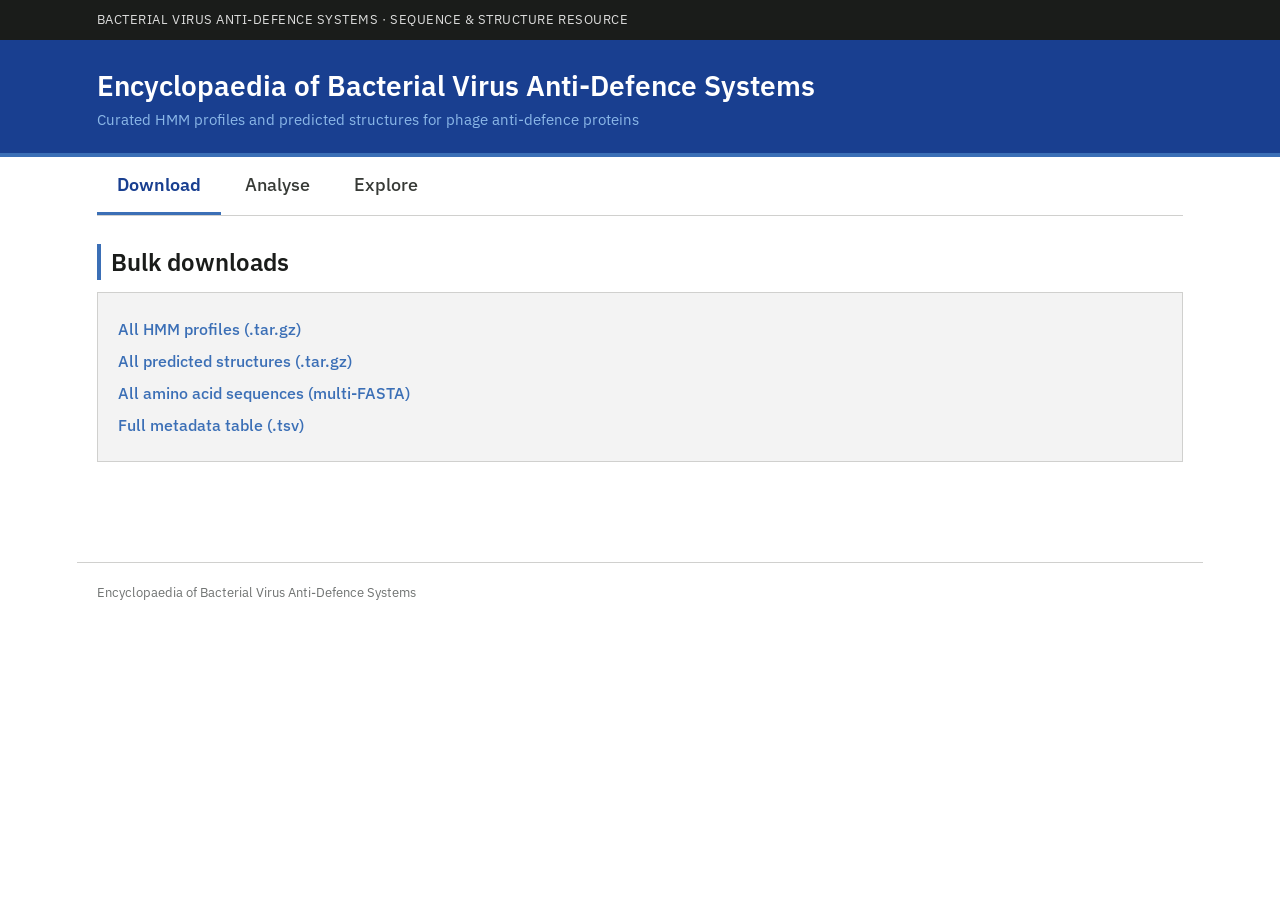
==== frontend/index.html @ 5f62458f "Align page width with results table, enlarge tabs/section headings .masthead-inner, .title-band-inne" ====
<!DOCTYPE html>
<html lang="en">
<head>
<meta charset="UTF-8">
<meta name="viewport" content="width=device-width, initial-scale=1">
<title>Encyclopaedia of Bacterial Virus Anti-Defence Systems</title>
<link rel="preconnect" href="https://fonts.googleapis.com">
<link rel="preconnect" href="https://fonts.gstatic.com" crossorigin>
<link rel="preload" as="style" href="https://fonts.googleapis.com/css2?family=IBM+Plex+Sans:wght@400;500;600;700&family=IBM+Plex+Mono:wght@400;500&display=swap">
<link rel="stylesheet" href="https://fonts.googleapis.com/css2?family=IBM+Plex+Sans:wght@400;500;600;700&family=IBM+Plex+Mono:wght@400;500&display=swap" media="print" onload="this.media='all'">
<noscript><link rel="stylesheet" href="https://fonts.googleapis.com/css2?family=IBM+Plex+Sans:wght@400;500;600;700&family=IBM+Plex+Mono:wght@400;500&display=swap"></noscript>
<style>
  :root {
    --c-black: #1a1c1a;
    --c-text: #1a1c1a;
    --c-text-secondary: #373a36;
    --c-muted: #707372;
    --c-blue: #3b6fb6;
    --c-blue-dark: #193f90;
    --c-blue-light: #8bb8e8;
    --c-purple: #563d82;
    --c-border: #d0d0ce;
    --c-bg-tint: #f3f3f3;
    --font-sans: "IBM Plex Sans", Helvetica, Arial, sans-serif;
    --font-mono: "IBM Plex Mono", Monaco, Consolas, "Lucida Console", monospace;
  }

  * { box-sizing: border-box; }

  body {
    font-family: var(--font-sans);
    color: var(--c-text);
    margin: 0;
    background: #fff;
    line-height: 1.5;
  }

  a { color: var(--c-blue); }
  a:hover, a:focus { color: var(--c-blue-dark); }
  a:visited { color: var(--c-purple); }

  .masthead {
    background: var(--c-black);
    color: #fff;
    font-size: 13px;
    letter-spacing: 0.04em;
    text-transform: uppercase;
  }
  .masthead-inner {
    width: 88vw;
    max-width: 1600px;
    margin: 0 auto;
    padding: 10px 20px;
    display: flex;
    align-items: center;
    justify-content: space-between;
  }
  .masthead-inner span { opacity: 0.85; }

  .title-band {
    background: var(--c-blue-dark);
    color: #fff;
    border-bottom: 4px solid var(--c-blue);
  }
  .title-band-inner {
    width: 88vw;
    max-width: 1600px;
    margin: 0 auto;
    padding: 28px 20px 22px;
  }
  .title-band h1 {
    margin: 0;
    font-size: 28px;
    font-weight: 600;
    line-height: 1.25;
  }
  .title-band p {
    margin: 6px 0 0;
    font-size: 15px;
    color: var(--c-blue-light);
  }

  .page {
    width: 88vw;
    max-width: 1600px;
    margin: 0 auto;
    padding: 0 20px 60px;
  }

  .tabs {
    display: flex;
    gap: 4px;
    margin-top: 0;
    border-bottom: 1px solid var(--c-border);
  }
  .tab-btn {
    font-family: var(--font-sans);
    padding: 14px 20px;
    border: none;
    border-bottom: 3px solid transparent;
    background: transparent;
    box-shadow: none;
    color: var(--c-text-secondary);
    font-size: 18px;
    font-weight: 500;
    cursor: pointer;
  }
  .tab-btn:hover { color: var(--c-blue-dark); }
  .tab-btn.active {
    background: transparent;
    color: var(--c-blue-dark);
    border-bottom-color: var(--c-blue);
    font-weight: 600;
  }
  a.tab-btn { text-decoration: none; display: inline-block; }

  .panel { display: none; padding-top: 28px; }
  .panel.active { display: block; }

  h2 {
    font-size: 24px;
    font-weight: 600;
    color: var(--c-text);
    border-left: 4px solid var(--c-blue);
    padding-left: 10px;
    margin: 0 0 12px;
  }

  .download-links {
    background: var(--c-bg-tint);
    border: 1px solid var(--c-border);
    padding: 16px 20px;
  }
  .download-links a {
    display: block;
    margin: 8px 0;
    text-decoration: none;
    font-weight: 500;
  }
  .download-links a:hover { text-decoration: underline; }

  input[type="file"] {
    font-family: var(--font-sans);
    display: block;
    margin: 10px 0;
  }

  button {
    font-family: var(--font-sans);
    font-weight: 600;
    font-size: 14px;
    padding: 10px 22px;
    background: var(--c-blue);
    color: #fff;
    border: 2px solid var(--c-blue);
    box-shadow: 3px 3px 0 var(--c-blue-dark);
    cursor: pointer;
    transition: transform 0.05s ease;
  }
  button:hover { background: var(--c-blue-dark); border-color: var(--c-blue-dark); }
  button:active { transform: translate(2px, 2px); box-shadow: 1px 1px 0 var(--c-blue-dark); }

  #downloadResultsBtn {
    background: #fff;
    color: var(--c-blue);
    box-shadow: 3px 3px 0 var(--c-blue);
  }
  #downloadResultsBtn:hover { background: var(--c-bg-tint); color: var(--c-blue-dark); }

  table {
    border-collapse: collapse;
    width: 100%;
    margin-top: 16px;
    font-size: 14px;
  }
  td, th {
    border: 1px solid var(--c-border);
    padding: 8px 12px;
    text-align: left;
  }
  th {
    background: var(--c-bg-tint);
    color: var(--c-text);
    font-weight: 600;
  }
  tbody tr:nth-child(even) { background: #fafafa; }
  /* Break the results table out of the 1100px .page column so it can
     use most of the viewport width, independent of the rest of the
     page's narrower text/upload content. */
  #results {
    width: 88vw;
    position: relative;
    left: 50%;
    transform: translateX(-50%);
    overflow-x: auto; /* safety net if a column still needs more room */
  }
  /* table-layout: fixed makes column widths deterministic — set from
     the header row and never exceeded by content — which is what
     reliably caps col-query_name/col-query at 15% (a percentage
     max-width under the default "auto" layout is only a hint and
     browsers routinely let wide unwrapped content blow past it). */
  #results table {
    width: 100%;
    table-layout: fixed;
  }
  #results td, #results th {
    overflow: hidden;
    text-overflow: ellipsis;
    white-space: nowrap;
  }
  #results .col-query_name, #results .col-query {
    width: 15%;
  }
  #results .col-moa {
    width: 28%;
  }
  #results .col-defence {
    width: 14%;
  }

  #status {
    margin-top: 14px;
    font-style: italic;
    color: var(--c-muted);
    font-family: var(--font-mono);
    font-size: 13px;
  }

  footer {
    width: 88vw;
    max-width: 1600px;
    margin: 40px auto 0;
    padding: 20px 20px 40px;
    border-top: 1px solid var(--c-border);
    color: var(--c-muted);
    font-size: 13px;
  }
</style>
</head>
<body>

  <div class="masthead">
    <div class="masthead-inner">
      <span>Bacterial virus anti-defence systems &middot; sequence &amp; structure resource</span>
    </div>
  </div>

  <div class="title-band">
    <div class="title-band-inner">
      <h1>Encyclopaedia of Bacterial Virus Anti-Defence Systems</h1>
      <p>Curated HMM profiles and predicted structures for phage anti-defence proteins</p>
    </div>
  </div>

  <div class="page">
    <div class="tabs">
      <button class="tab-btn active" data-tab="download">Download</button>
      <button class="tab-btn" data-tab="analyse">Analyse</button>
      <a class="tab-btn" href="/explore/protein_list/">Explore</a>
    </div>

    <div id="download" class="panel active">
      <h2>Bulk downloads</h2>
      <div class="download-links">
        <a href="/downloads/hmm_profiles.tar.gz">All HMM profiles (.tar.gz)</a>
        <a href="/downloads/predicted_structures.tar.gz">All predicted structures (.tar.gz)</a>
        <a href="/downloads/sequences.fasta">All amino acid sequences (multi-FASTA)</a>
        <a href="/downloads/metadata.tsv">Full metadata table (.tsv)</a>
      </div>
    </div>

    <div id="analyse" class="panel">
      <h2>Sequence search (HMM)</h2>
      <p>Upload a multi-FASTA of protein sequences to search against the Encyclopaedia of Bacterial Virus Anti-Defence Systems HMM library.</p>
      <input type="file" id="fastaInput" accept=".fasta,.fa,.faa">
      <button onclick="submitHmm()">Run search</button>

      <h2 style="margin-top:32px">Structure search (Foldseek)</h2>
      <p>Upload a single PDB/mmCIF structure to search against the 268 anti-defence structures in the encyclopaedia.</p>
      <input type="file" id="pdbInput" accept=".pdb,.cif">
      <button onclick="submitStructure()">Run search</button>

      <div id="status"></div>
      <button id="downloadResultsBtn" style="display:none; margin-top:10px;" onclick="downloadResultsCsv()">Download results (CSV)</button>
      <div id="results"></div>
    </div>
  </div>

  <footer>
    Encyclopaedia of Bacterial Virus Anti-Defence Systems
  </footer>

<script src="app.js"></script>
</body>
</html>
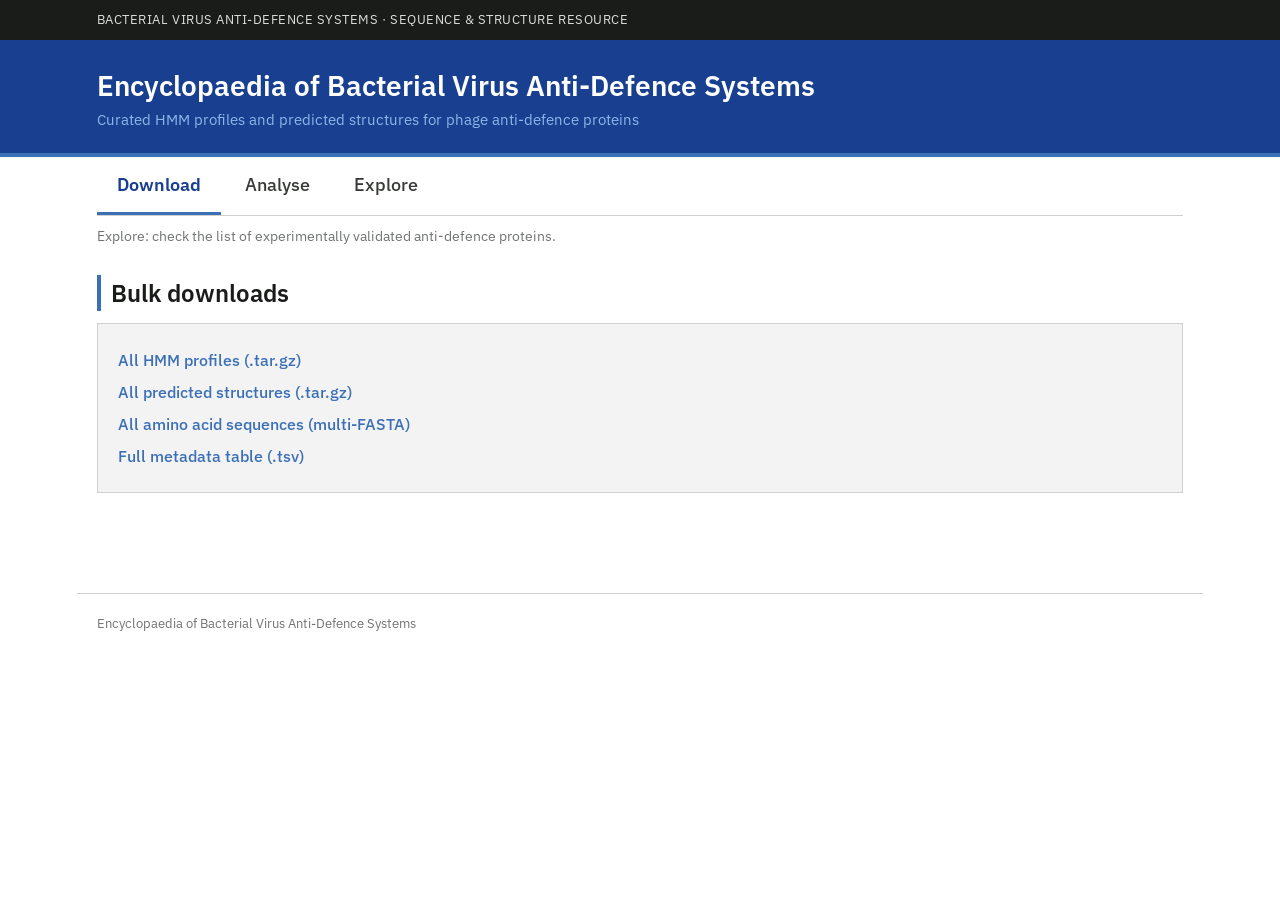
==== commit 20c51d41: "Explore: match main site width; main page: add Explore description - Override the EBI Visual Framewo" ====
--- a/frontend/index.html
+++ b/frontend/index.html
@@ -114,6 +114,12 @@
   }
   a.tab-btn { text-decoration: none; display: inline-block; }
 
+  .tabs-hint {
+    margin: 10px 0 0;
+    font-size: 14px;
+    color: var(--c-muted);
+  }
+
   .panel { display: none; padding-top: 28px; }
   .panel.active { display: block; }
 
@@ -256,8 +262,9 @@
     <div class="tabs">
       <button class="tab-btn active" data-tab="download">Download</button>
       <button class="tab-btn" data-tab="analyse">Analyse</button>
-      <a class="tab-btn" href="/explore/protein_list/">Explore</a>
-    </div>
+      <a class="tab-btn" href="/explore/protein_list/" title="Check the list of experimentally validated anti-defence proteins">Explore</a>
+    </div>
+    <p class="tabs-hint">Explore: check the list of experimentally validated anti-defence proteins.</p>
 
     <div id="download" class="panel active">
       <h2>Bulk downloads</h2>
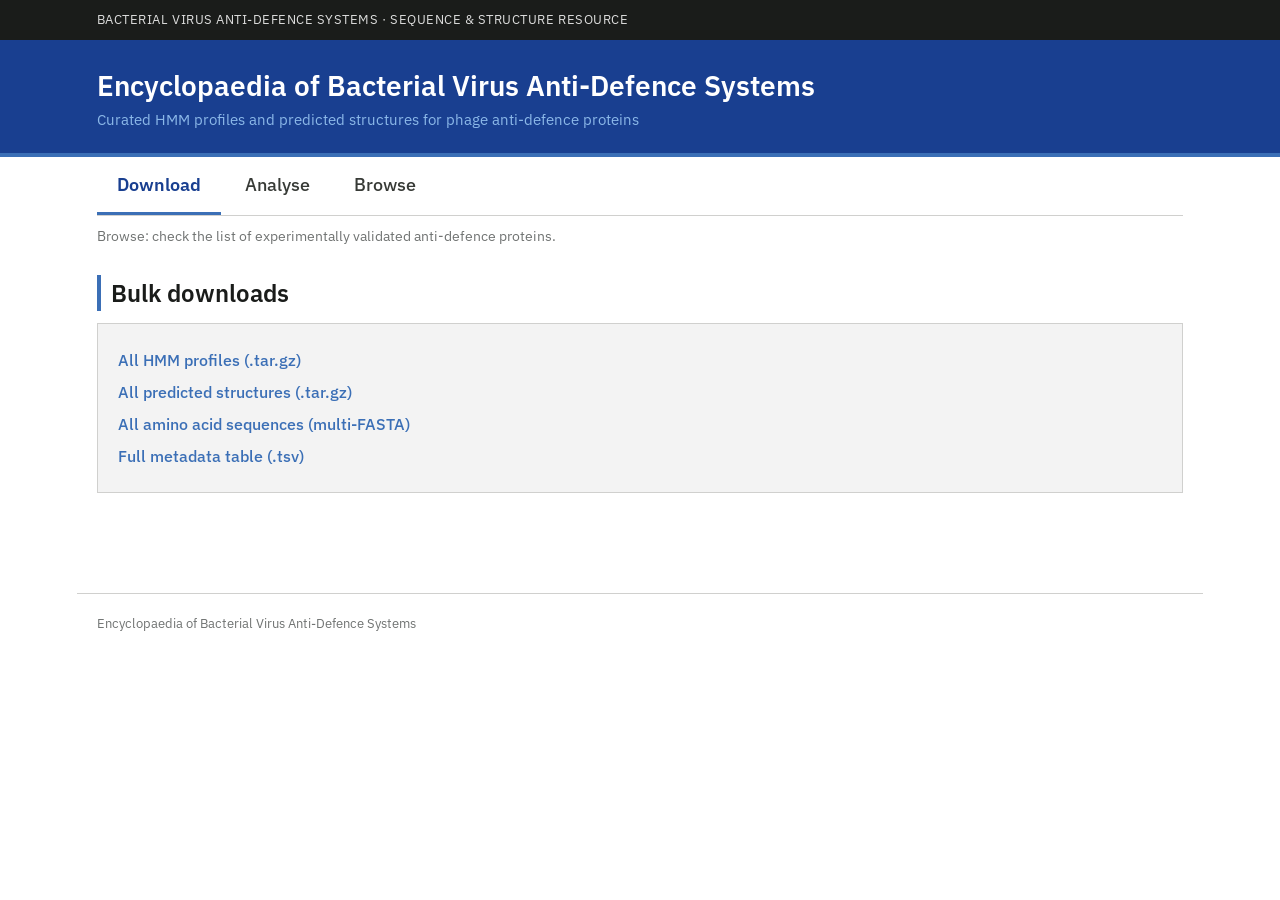
==== commit d2b8d6e9: "Remove redundant Search nav link; rename Explore tab to Browse - Explore nav (base.html): dropped th" ====
--- a/frontend/index.html
+++ b/frontend/index.html
@@ -262,9 +262,9 @@
     <div class="tabs">
       <button class="tab-btn active" data-tab="download">Download</button>
       <button class="tab-btn" data-tab="analyse">Analyse</button>
-      <a class="tab-btn" href="/explore/protein_list/" title="Check the list of experimentally validated anti-defence proteins">Explore</a>
-    </div>
-    <p class="tabs-hint">Explore: check the list of experimentally validated anti-defence proteins.</p>
+      <a class="tab-btn" href="/explore/protein_list/" title="Check the list of experimentally validated anti-defence proteins">Browse</a>
+    </div>
+    <p class="tabs-hint">Browse: check the list of experimentally validated anti-defence proteins.</p>
 
     <div id="download" class="panel active">
       <h2>Bulk downloads</h2>
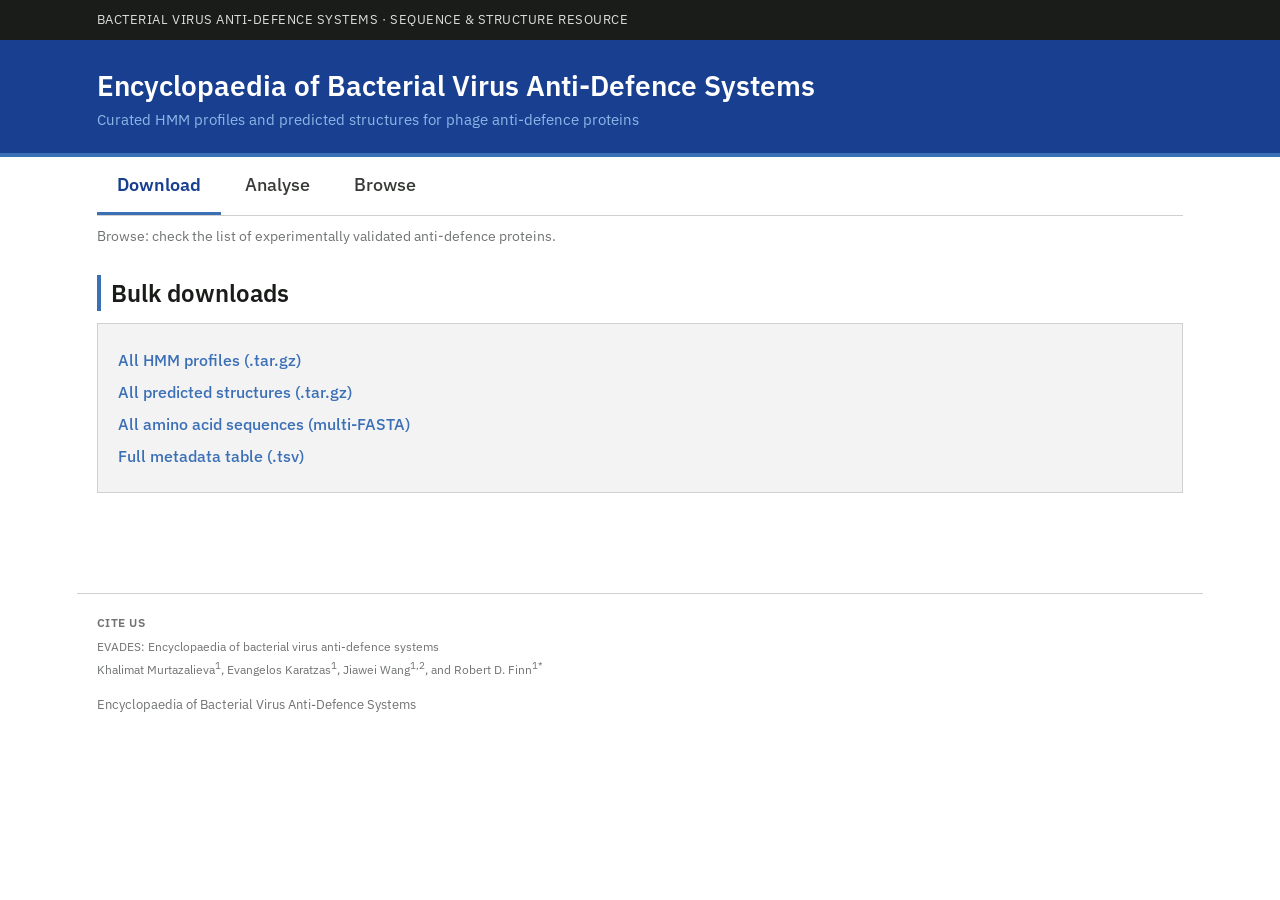
==== commit 21d22013: "Add "Cite us" section to the footer Shared footer means it shows on both Download and Analyse (same " ====
--- a/frontend/index.html
+++ b/frontend/index.html
@@ -241,6 +241,22 @@
     color: var(--c-muted);
     font-size: 13px;
   }
+  .cite-us {
+    margin-bottom: 16px;
+  }
+  .cite-us-heading {
+    margin: 0 0 6px;
+    font-size: 12px;
+    font-weight: 600;
+    text-transform: uppercase;
+    letter-spacing: 0.04em;
+    color: var(--c-muted);
+  }
+  .cite-us-text {
+    margin: 0 0 2px;
+    font-size: 12px;
+    color: var(--c-muted);
+  }
 </style>
 </head>
 <body>
@@ -294,6 +310,11 @@
   </div>
 
   <footer>
+    <div class="cite-us">
+      <p class="cite-us-heading">Cite us</p>
+      <p class="cite-us-text">EVADES: Encyclopaedia of bacterial virus anti-defence systems</p>
+      <p class="cite-us-text">Khalimat Murtazalieva<sup>1</sup>, Evangelos Karatzas<sup>1</sup>, Jiawei Wang<sup>1,2</sup>, and Robert D. Finn<sup>1*</sup></p>
+    </div>
     Encyclopaedia of Bacterial Virus Anti-Defence Systems
   </footer>
 
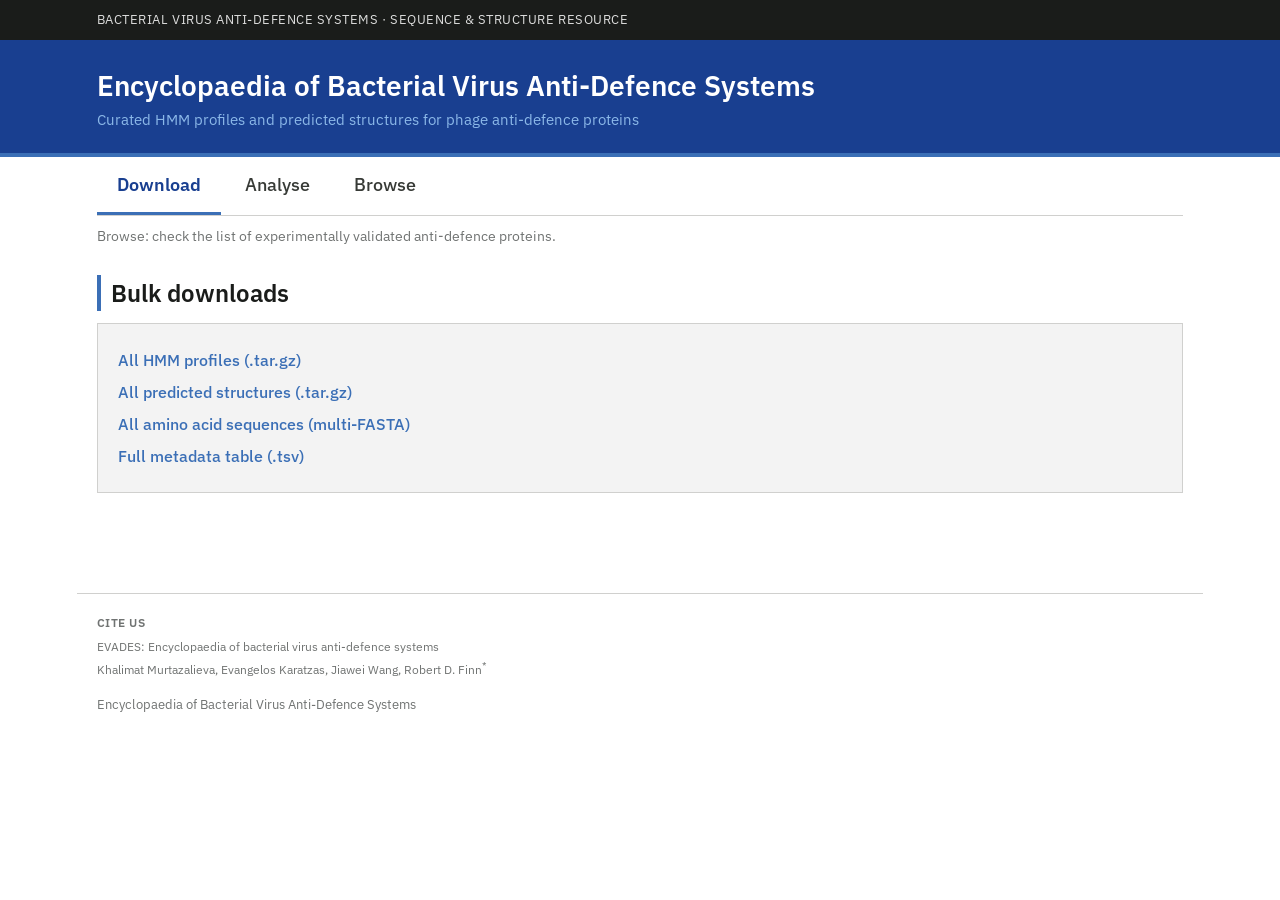
==== commit 47e0cdd8: "Cite us: drop affiliation superscripts and "and" before last author Co-Authored-By: Claude Sonnet 5 " ====
--- a/frontend/index.html
+++ b/frontend/index.html
@@ -313,7 +313,7 @@
     <div class="cite-us">
       <p class="cite-us-heading">Cite us</p>
       <p class="cite-us-text">EVADES: Encyclopaedia of bacterial virus anti-defence systems</p>
-      <p class="cite-us-text">Khalimat Murtazalieva<sup>1</sup>, Evangelos Karatzas<sup>1</sup>, Jiawei Wang<sup>1,2</sup>, and Robert D. Finn<sup>1*</sup></p>
+      <p class="cite-us-text">Khalimat Murtazalieva, Evangelos Karatzas, Jiawei Wang, Robert D. Finn<sup>*</sup></p>
     </div>
     Encyclopaedia of Bacterial Virus Anti-Defence Systems
   </footer>
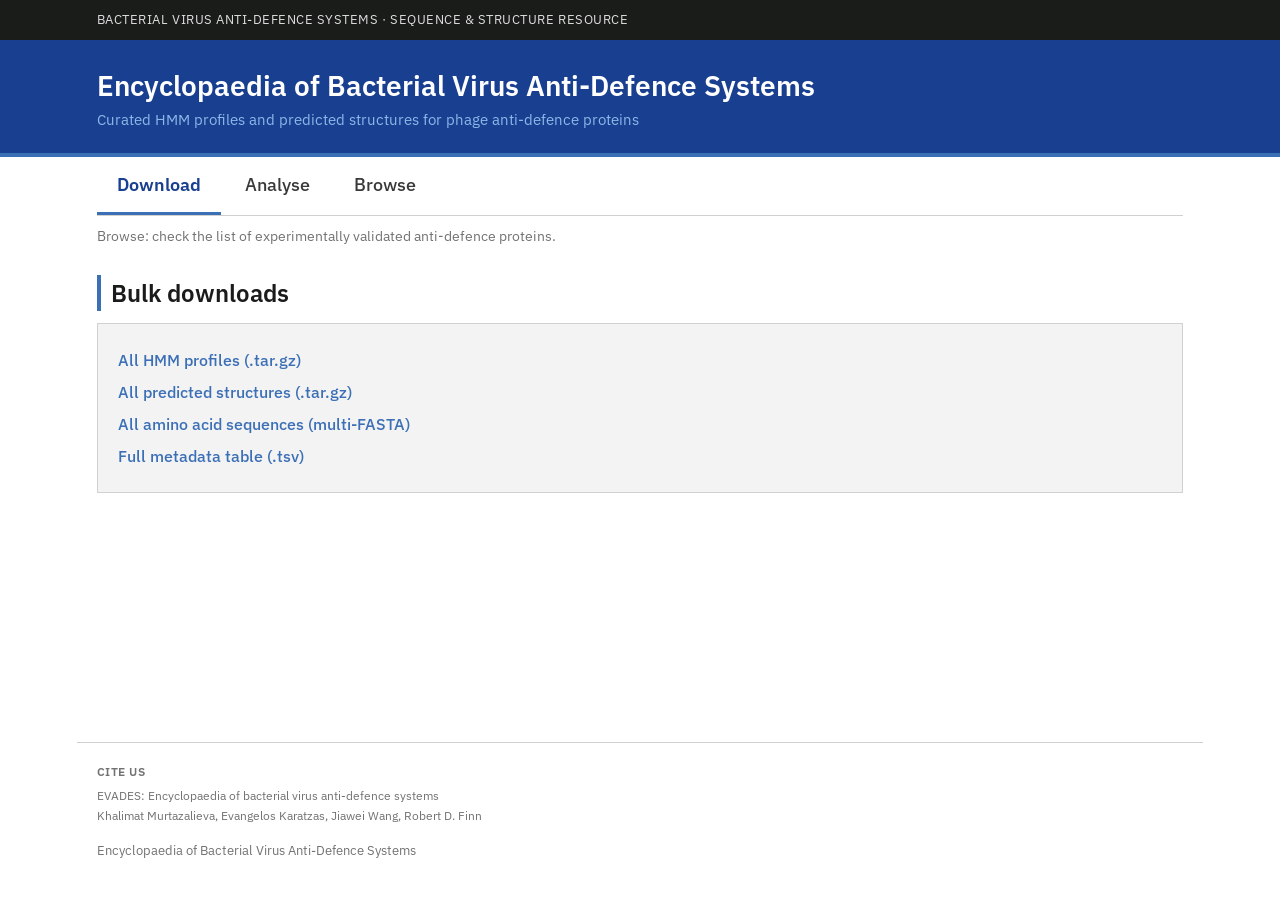
==== commit f85b2b9c: "Cite us: drop trailing asterisk, pin footer to page bottom Removed the * after "Robert D. Finn". Mad" ====
--- a/frontend/index.html
+++ b/frontend/index.html
@@ -33,6 +33,9 @@
     margin: 0;
     background: #fff;
     line-height: 1.5;
+    min-height: 100vh;
+    display: flex;
+    flex-direction: column;
   }
 
   a { color: var(--c-blue); }
@@ -235,7 +238,7 @@
   footer {
     width: 88vw;
     max-width: 1600px;
-    margin: 40px auto 0;
+    margin: auto auto 0; /* pushed to the bottom of the viewport — see body's flex column */
     padding: 20px 20px 40px;
     border-top: 1px solid var(--c-border);
     color: var(--c-muted);
@@ -313,7 +316,7 @@
     <div class="cite-us">
       <p class="cite-us-heading">Cite us</p>
       <p class="cite-us-text">EVADES: Encyclopaedia of bacterial virus anti-defence systems</p>
-      <p class="cite-us-text">Khalimat Murtazalieva, Evangelos Karatzas, Jiawei Wang, Robert D. Finn<sup>*</sup></p>
+      <p class="cite-us-text">Khalimat Murtazalieva, Evangelos Karatzas, Jiawei Wang, Robert D. Finn</p>
     </div>
     Encyclopaedia of Bacterial Virus Anti-Defence Systems
   </footer>
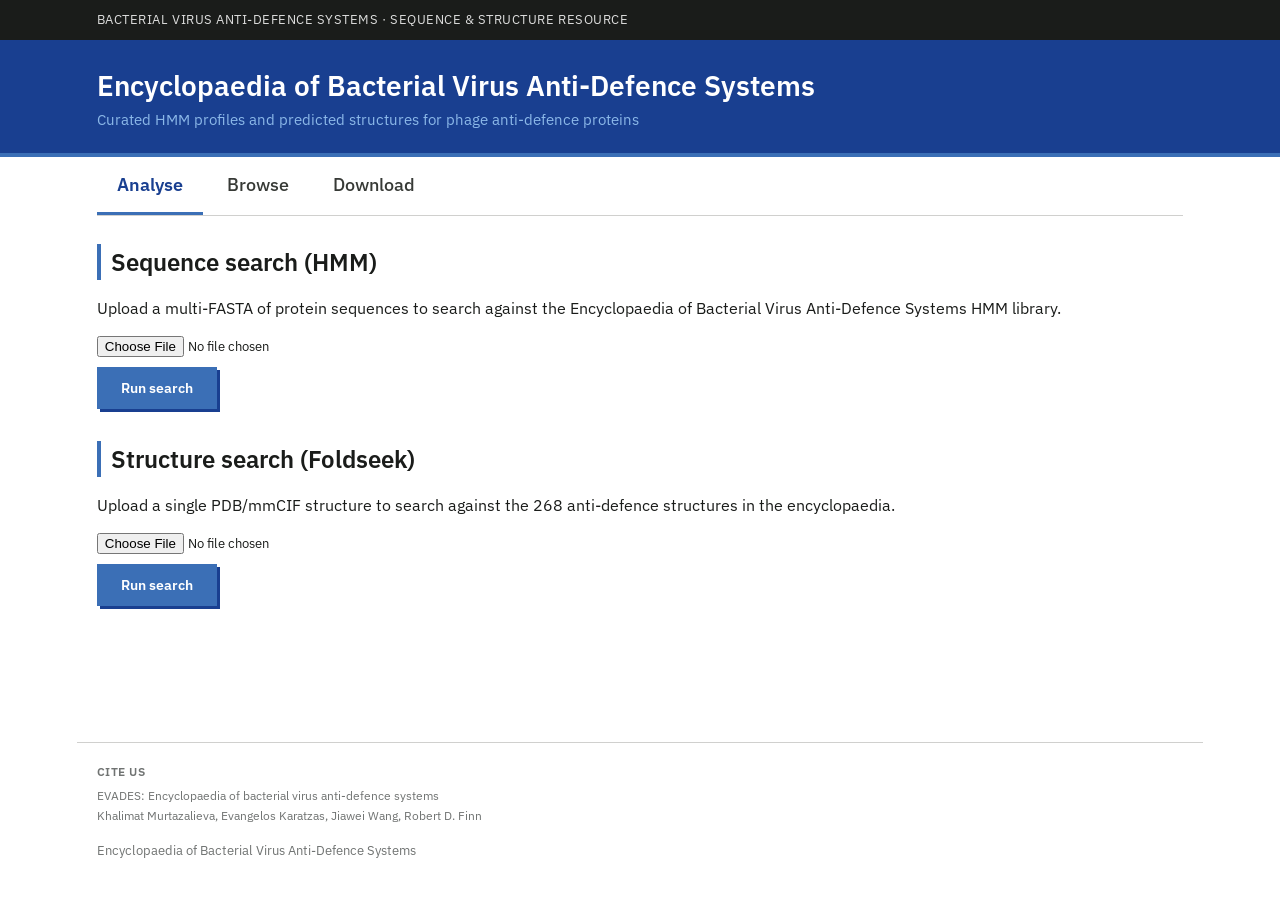
==== commit 6ed1810c: "Reorder tabs (Analyse, Browse, Download) and drop the Browse hint text Tabs were Download/Analyse/Br" ====
--- a/frontend/index.html
+++ b/frontend/index.html
@@ -3,6 +3,14 @@
 <head>
 <meta charset="UTF-8">
 <meta name="viewport" content="width=device-width, initial-scale=1">
+<!-- Single mount-point config: every relative link/fetch on this page
+     resolves against this, not the current URL. Self-hosted at a
+     domain root, this is "/". Deployed under a path prefix later
+     (e.g. EBI: "/finn-srv/evades/"), change only this one value —
+     nginx's location blocks stay root-relative unchanged, since a
+     prefix-stripping reverse proxy (like EBI's ingress) removes the
+     prefix before the request ever reaches this container. -->
+<base href="/">
 <title>Encyclopaedia of Bacterial Virus Anti-Defence Systems</title>
 <link rel="preconnect" href="https://fonts.googleapis.com">
 <link rel="preconnect" href="https://fonts.gstatic.com" crossorigin>
@@ -117,12 +125,6 @@
   }
   a.tab-btn { text-decoration: none; display: inline-block; }
 
-  .tabs-hint {
-    margin: 10px 0 0;
-    font-size: 14px;
-    color: var(--c-muted);
-  }
-
   .panel { display: none; padding-top: 28px; }
   .panel.active { display: block; }
 
@@ -279,23 +281,22 @@
 
   <div class="page">
     <div class="tabs">
-      <button class="tab-btn active" data-tab="download">Download</button>
-      <button class="tab-btn" data-tab="analyse">Analyse</button>
-      <a class="tab-btn" href="/explore/protein_list/" title="Check the list of experimentally validated anti-defence proteins">Browse</a>
-    </div>
-    <p class="tabs-hint">Browse: check the list of experimentally validated anti-defence proteins.</p>
-
-    <div id="download" class="panel active">
+      <button class="tab-btn active" data-tab="analyse">Analyse</button>
+      <a class="tab-btn" href="explore/protein_list/" title="Check the list of experimentally validated anti-defence proteins">Browse</a>
+      <button class="tab-btn" data-tab="download">Download</button>
+    </div>
+
+    <div id="download" class="panel">
       <h2>Bulk downloads</h2>
       <div class="download-links">
-        <a href="/downloads/hmm_profiles.tar.gz">All HMM profiles (.tar.gz)</a>
-        <a href="/downloads/predicted_structures.tar.gz">All predicted structures (.tar.gz)</a>
-        <a href="/downloads/sequences.fasta">All amino acid sequences (multi-FASTA)</a>
-        <a href="/downloads/metadata.tsv">Full metadata table (.tsv)</a>
+        <a href="downloads/hmm_profiles.tar.gz">All HMM profiles (.tar.gz)</a>
+        <a href="downloads/predicted_structures.tar.gz">All predicted structures (.tar.gz)</a>
+        <a href="downloads/sequences.fasta">All amino acid sequences (multi-FASTA)</a>
+        <a href="downloads/metadata.tsv">Full metadata table (.tsv)</a>
       </div>
     </div>
 
-    <div id="analyse" class="panel">
+    <div id="analyse" class="panel active">
       <h2>Sequence search (HMM)</h2>
       <p>Upload a multi-FASTA of protein sequences to search against the Encyclopaedia of Bacterial Virus Anti-Defence Systems HMM library.</p>
       <input type="file" id="fastaInput" accept=".fasta,.fa,.faa">
